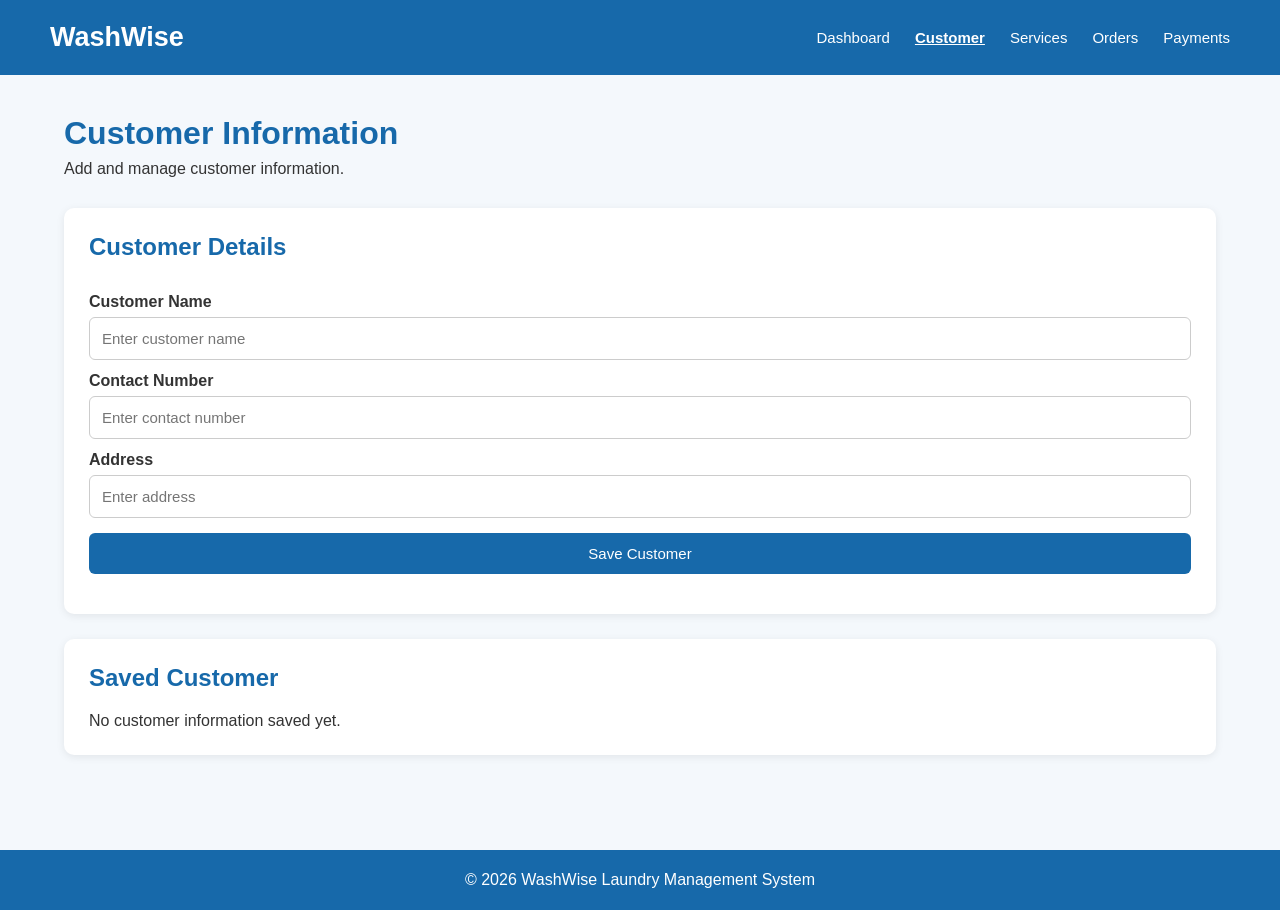
==== customer.html @ fe4c5a8e "Add files via upload" ====
<!DOCTYPE html>
<html lang="en">
<head>
    <meta charset="UTF-8">
    <meta name="viewport" content="width=device-width, initial-scale=1.0">
    <title>WashWise - Customer</title>
    <link rel="stylesheet" href="style.css">
</head>

<body>

<header>
    <div class="logo">WashWise</div>

    <nav>
        <a href="index.html">Dashboard</a>
        <a href="customer.html" class="active">Customer</a>
        <a href="services.html">Services</a>
        <a href="orders.html">Orders</a>
        <a href="payments.html">Payments</a>
    </nav>
</header>


<main class="page">

    <div class="page-header">
        <h1>Customer Information</h1>
        <p>Add and manage customer information.</p>
    </div>


    <div class="content-box">

        <h2>Customer Details</h2>

        <form id="customerForm">

            <label>Customer Name</label>
            <input
                type="text"
                id="customerName"
                placeholder="Enter customer name"
                required
            >


            <label>Contact Number</label>
            <input
                type="text"
                id="contact"
                placeholder="Enter contact number"
                required
            >


            <label>Address</label>
            <input
                type="text"
                id="address"
                placeholder="Enter address"
                required
            >


            <button type="submit">
                Save Customer
            </button>

            <p id="customerMessage"></p>

        </form>

    </div>


    <div class="content-box">

        <h2>Saved Customer</h2>

        <div id="customerDisplay">

            <p>No customer information saved yet.</p>

        </div>

    </div>

</main>


<footer>
    <p>© 2026 WashWise Laundry Management System</p>
</footer>


<script src="script.js"></script>

</body>
</html>
---- style.css ----
* {
    box-sizing: border-box;
    margin: 0;
    padding: 0;
}

body {
    font-family: Arial, sans-serif;
    background: #f4f8fc;
    color: #333;
    min-height: 100vh;
}


/* HEADER */

header {
    height: 75px;
    background: #1769aa;
    color: white;

    display: flex;
    align-items: center;
    justify-content: space-between;

    padding: 0 50px;
}


.logo {
    font-size: 27px;
    font-weight: bold;
}


nav {
    display: flex;
    gap: 25px;
}


nav a {
    color: white;
    text-decoration: none;
    font-size: 15px;
}


nav a:hover,
nav a.active {
    text-decoration: underline;
    font-weight: bold;
}


/* PAGE */

.page {
    width: 90%;
    max-width: 1200px;
    margin: auto;
    padding: 40px 0;
}


.page-header {
    margin-bottom: 30px;
}


.page-header h1 {
    color: #1769aa;
    margin-bottom: 8px;
}


/* DASHBOARD */

.dashboard-cards {
    display: grid;
    grid-template-columns: repeat(4, 1fr);
    gap: 20px;
    margin-bottom: 30px;
}


.dashboard-card {
    background: white;
    padding: 25px;
    border-radius: 10px;

    box-shadow:
        0 2px 8px rgba(0,0,0,0.08);
}


.dashboard-card h3 {
    color: #1769aa;
}


.dashboard-card p {
    font-size: 30px;
    font-weight: bold;
    margin-top: 10px;
}


.dashboard-content {
    display: grid;
    grid-template-columns: 1fr 1fr;
    gap: 20px;
}


.dashboard-box,
.content-box,
.selected-service {
    background: white;
    padding: 25px;
    border-radius: 10px;

    box-shadow:
        0 2px 8px rgba(0,0,0,0.08);

    margin-bottom: 25px;
}


.dashboard-box h2,
.content-box h2,
.selected-service h2 {
    color: #1769aa;
    margin-bottom: 20px;
}


/* QUICK ACTIONS */

.quick-actions {
    display: grid;
    grid-template-columns: 1fr 1fr;
    gap: 12px;
}


.quick-actions a {
    background: #1769aa;
    color: white;
    text-decoration: none;
    text-align: center;

    padding: 15px;
    border-radius: 6px;
}


.quick-actions a:hover {
    background: #0d4f82;
}


/* FLOW */

.flow {
    display: flex;
    align-items: center;
    justify-content: center;
    gap: 10px;
    flex-wrap: wrap;
}


.flow span {
    background: #e7f2fb;
    color: #1769aa;

    padding: 12px 18px;
    border-radius: 6px;
    font-weight: bold;
}


/* FORMS */

form {
    display: flex;
    flex-direction: column;
}


label {
    margin-top: 12px;
    margin-bottom: 6px;
    font-weight: bold;
}


input,
select {
    width: 100%;
    padding: 12px;

    border: 1px solid #ccc;
    border-radius: 6px;

    font-size: 15px;
}


button {
    border: none;
    border-radius: 6px;

    padding: 12px;
    margin-top: 15px;

    background: #1769aa;
    color: white;

    cursor: pointer;
    font-size: 15px;
}


button:hover {
    background: #0d4f82;
}


#customerMessage,
#orderMessage,
#paymentMessage {
    margin-top: 15px;
    font-weight: bold;
}


/* SERVICES */

.service-grid {
    display: grid;
    grid-template-columns: repeat(4, 1fr);
    gap: 20px;
}


.service-card {
    background: white;
    padding: 30px;

    text-align: center;

    border-radius: 10px;

    box-shadow:
        0 2px 8px rgba(0,0,0,0.08);
}


.service-card h2 {
    color: #1769aa;
    margin-bottom: 15px;
}


.price {
    font-size: 22px;
    font-weight: bold;
    margin-bottom: 15px;
}


.selected-service {
    margin-top: 30px;
}


/* TABLE */

table {
    width: 100%;
    border-collapse: collapse;
}


th,
td {
    padding: 12px;
    border: 1px solid #ddd;
    text-align: center;
}


th {
    background: #1769aa;
    color: white;
}


tr:nth-child(even) {
    background: #f7f9fb;
}


/* FOOTER */

footer {
    height: 60px;

    background: #1769aa;
    color: white;

    display: flex;
    align-items: center;
    justify-content: center;

    margin-top: 30px;
}


/* RESPONSIVE */

@media (max-width: 900px) {

    .dashboard-cards {
        grid-template-columns: 1fr 1fr;
    }

    .service-grid {
        grid-template-columns: 1fr 1fr;
    }

    .dashboard-content {
        grid-template-columns: 1fr;
    }

}


@media (max-width: 600px) {

    header {
        height: auto;
        padding: 20px;
        flex-direction: column;
        gap: 15px;
    }

    nav {
        gap: 12px;
        flex-wrap: wrap;
        justify-content: center;
    }

    .dashboard-cards {
        grid-template-columns: 1fr;
    }

    .service-grid {
        grid-template-columns: 1fr;
    }

    .quick-actions {
        grid-template-columns: 1fr;
    }

}

/* ORDER TRACKING */

.order-search {
    display: flex;
    gap: 10px;
    align-items: end;
    margin-bottom: 25px;
}

.order-search label {
    display: block;
    margin: 0;
}

.order-search input {
    flex: 1;
}

.order-search button {
    margin: 0;
}


/* TRACKING INFORMATION */

.tracking-info {
    margin-bottom: 25px;
}

.tracking-info p {
    margin: 6px 0;
}


/* ORDER PROCESS */

.order-process {
    display: flex;
    align-items: center;
    justify-content: space-between;
    gap: 10px;
    margin-top: 25px;
}

.process-step {
    text-align: center;
    flex: 1;
}

.process-circle {
    width: 45px;
    height: 45px;

    margin: auto;
    margin-bottom: 10px;

    border-radius: 50%;

    display: flex;
    align-items: center;
    justify-content: center;

    background: #dceaf5;
    color: #1769aa;

    font-weight: bold;
}

.process-step.active .process-circle {
    background: #1769aa;
    color: white;
}

.process-step.completed .process-circle {
    background: #2e8b57;
    color: white;
}

.process-line {
    height: 3px;
    flex: 1;
    background: #dceaf5;
}

.process-line.completed {
    background: #2e8b57;
}

.tracking-status {
    text-align: center;
    margin-top: 20px;
    font-weight: bold;
    color: #1769aa;
}

.tracking-placeholder {
    text-align: center;
    padding: 25px;
    color: #777;
}
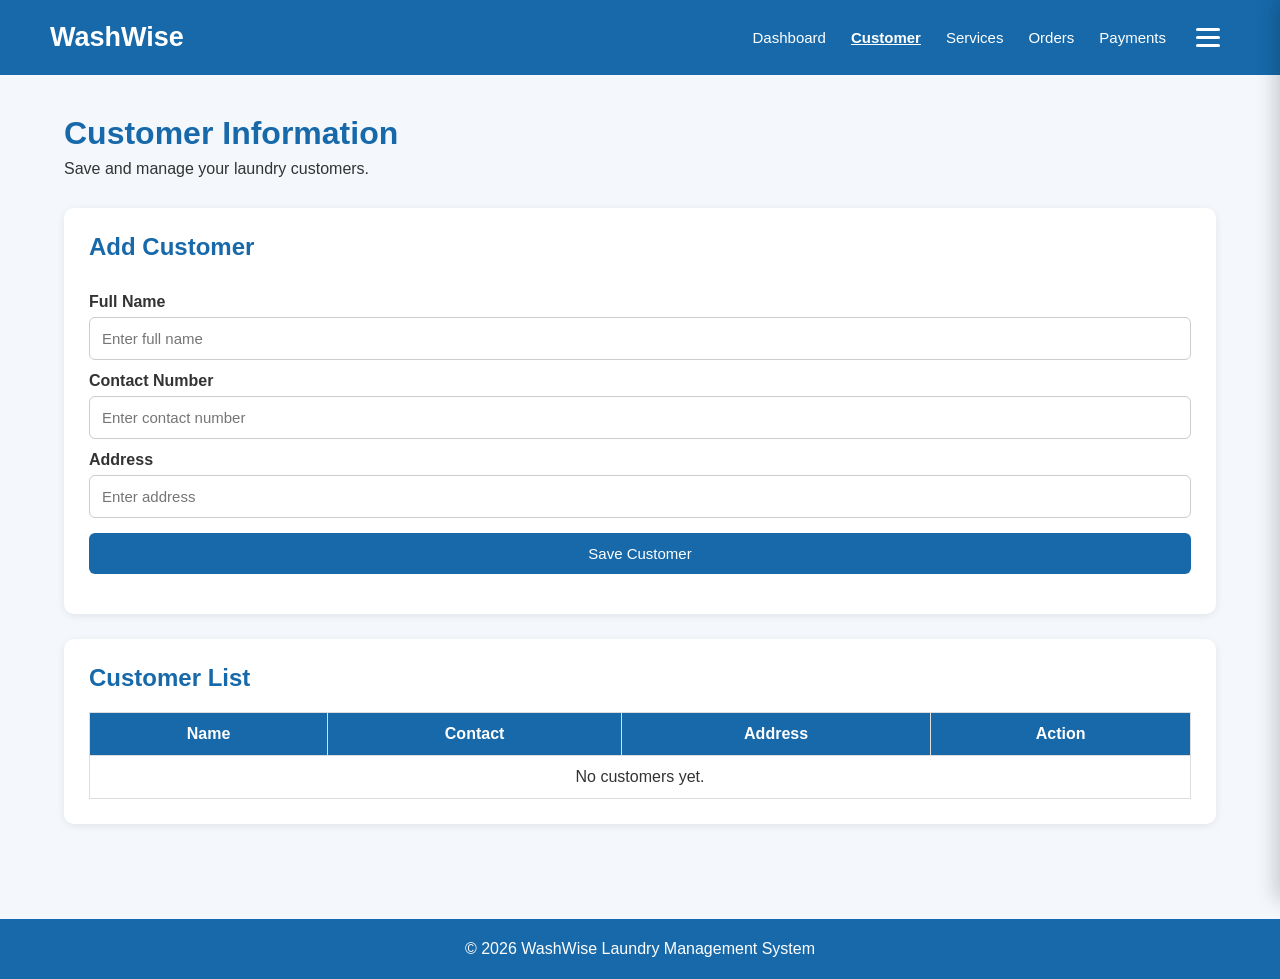
==== commit 8785b36f: "Initial commit" ====
--- a/customer.html
+++ b/customer.html
@@ -1,100 +1,101 @@
-<!DOCTYPE html>
-<html lang="en">
-<head>
-    <meta charset="UTF-8">
-    <meta name="viewport" content="width=device-width, initial-scale=1.0">
-    <title>WashWise - Customer</title>
-    <link rel="stylesheet" href="style.css">
-</head>
-
-<body>
-
-<header>
-    <div class="logo">WashWise</div>
-
-    <nav>
-        <a href="index.html">Dashboard</a>
-        <a href="customer.html" class="active">Customer</a>
-        <a href="services.html">Services</a>
-        <a href="orders.html">Orders</a>
-        <a href="payments.html">Payments</a>
-    </nav>
-</header>
-
-
-<main class="page">
-
-    <div class="page-header">
-        <h1>Customer Information</h1>
-        <p>Add and manage customer information.</p>
-    </div>
-
-
-    <div class="content-box">
-
-        <h2>Customer Details</h2>
-
-        <form id="customerForm">
-
-            <label>Customer Name</label>
-            <input
-                type="text"
-                id="customerName"
-                placeholder="Enter customer name"
-                required
-            >
-
-
-            <label>Contact Number</label>
-            <input
-                type="text"
-                id="contact"
-                placeholder="Enter contact number"
-                required
-            >
-
-
-            <label>Address</label>
-            <input
-                type="text"
-                id="address"
-                placeholder="Enter address"
-                required
-            >
-
-
-            <button type="submit">
-                Save Customer
-            </button>
-
-            <p id="customerMessage"></p>
-
-        </form>
-
-    </div>
-
-
-    <div class="content-box">
-
-        <h2>Saved Customer</h2>
-
-        <div id="customerDisplay">
-
-            <p>No customer information saved yet.</p>
-
-        </div>
-
-    </div>
-
-</main>
-
-
-<footer>
-    <p>© 2026 WashWise Laundry Management System</p>
-</footer>
-
-
-<script src="script.js"></script>
-
-</body>
+<!DOCTYPE html>
+<html lang="en">
+<head>
+    <meta charset="UTF-8">
+    <meta name="viewport" content="width=device-width, initial-scale=1.0">
+    <title>WashWise - Customer</title>
+    <link rel="stylesheet" href="style.css">
+</head>
+
+<body>
+
+<header>
+    <div class="logo">WashWise</div>
+
+    <nav>
+        <a href="index.html">Dashboard</a>
+        <a href="customer.html" class="active">Customer</a>
+        <a href="services.html">Services</a>
+        <a href="orders.html">Orders</a>
+        <a href="payments.html">Payments</a>
+    </nav>
+
+    <button class="hamburger" id="hamburgerBtn" aria-label="Open quick actions" aria-expanded="false">
+        <span></span><span></span><span></span>
+    </button>
+</header>
+
+
+<main class="page">
+
+    <div class="page-header">
+        <h1>Customer Information</h1>
+        <p>Save and manage your laundry customers.</p>
+    </div>
+
+    <div class="content-box">
+        <h2>Add Customer</h2>
+
+        <form>
+            <label for="custName">Full Name</label>
+            <input type="text" id="custName" placeholder="Enter full name">
+
+            <label for="custContact">Contact Number</label>
+            <input type="text" id="custContact" placeholder="Enter contact number">
+
+            <label for="custAddress">Address</label>
+            <input type="text" id="custAddress" placeholder="Enter address">
+
+            <button type="button" id="customerBtn">Save Customer</button>
+        </form>
+
+        <p id="customerMessage"></p>
+    </div>
+
+    <div class="content-box">
+        <h2>Customer List</h2>
+
+        <div class="table-wrap">
+            <table>
+                <thead>
+                    <tr>
+                        <th>Name</th>
+                        <th>Contact</th>
+                        <th>Address</th>
+                        <th>Action</th>
+                    </tr>
+                </thead>
+                <tbody id="customerTable"></tbody>
+            </table>
+        </div>
+    </div>
+
+</main>
+
+
+<footer>
+    <p>© 2026 WashWise Laundry Management System</p>
+</footer>
+
+
+<!-- Quick Actions drawer -->
+<div class="overlay" id="overlay"></div>
+
+<aside class="drawer" id="drawer" aria-hidden="true">
+    <div class="drawer-header">
+        <h2>Quick Actions</h2>
+        <button class="close-btn" id="closeBtn" aria-label="Close menu">&times;</button>
+    </div>
+
+    <div class="quick-actions">
+        <a href="customer.html">Customer Information</a>
+        <a href="services.html">View Services</a>
+        <a href="orders.html">Manage Orders</a>
+        <a href="payments.html">Manage Payments</a>
+    </div>
+</aside>
+
+<script src="script.js"></script>
+
+</body>
 </html>
--- a/style.css
+++ b/style.css
@@ -1,469 +1,539 @@
-* {
-    box-sizing: border-box;
-    margin: 0;
-    padding: 0;
-}
-
-body {
-    font-family: Arial, sans-serif;
-    background: #f4f8fc;
-    color: #333;
-    min-height: 100vh;
-}
-
-
-/* HEADER */
-
-header {
-    height: 75px;
-    background: #1769aa;
-    color: white;
-
-    display: flex;
-    align-items: center;
-    justify-content: space-between;
-
-    padding: 0 50px;
-}
-
-
-.logo {
-    font-size: 27px;
-    font-weight: bold;
-}
-
-
-nav {
-    display: flex;
-    gap: 25px;
-}
-
-
-nav a {
-    color: white;
-    text-decoration: none;
-    font-size: 15px;
-}
-
-
-nav a:hover,
-nav a.active {
-    text-decoration: underline;
-    font-weight: bold;
-}
-
-
-/* PAGE */
-
-.page {
-    width: 90%;
-    max-width: 1200px;
-    margin: auto;
-    padding: 40px 0;
-}
-
-
-.page-header {
-    margin-bottom: 30px;
-}
-
-
-.page-header h1 {
-    color: #1769aa;
-    margin-bottom: 8px;
-}
-
-
-/* DASHBOARD */
-
-.dashboard-cards {
-    display: grid;
-    grid-template-columns: repeat(4, 1fr);
-    gap: 20px;
-    margin-bottom: 30px;
-}
-
-
-.dashboard-card {
-    background: white;
-    padding: 25px;
-    border-radius: 10px;
-
-    box-shadow:
-        0 2px 8px rgba(0,0,0,0.08);
-}
-
-
-.dashboard-card h3 {
-    color: #1769aa;
-}
-
-
-.dashboard-card p {
-    font-size: 30px;
-    font-weight: bold;
-    margin-top: 10px;
-}
-
-
-.dashboard-content {
-    display: grid;
-    grid-template-columns: 1fr 1fr;
-    gap: 20px;
-}
-
-
-.dashboard-box,
-.content-box,
-.selected-service {
-    background: white;
-    padding: 25px;
-    border-radius: 10px;
-
-    box-shadow:
-        0 2px 8px rgba(0,0,0,0.08);
-
-    margin-bottom: 25px;
-}
-
-
-.dashboard-box h2,
-.content-box h2,
-.selected-service h2 {
-    color: #1769aa;
-    margin-bottom: 20px;
-}
-
-
-/* QUICK ACTIONS */
-
-.quick-actions {
-    display: grid;
-    grid-template-columns: 1fr 1fr;
-    gap: 12px;
-}
-
-
-.quick-actions a {
-    background: #1769aa;
-    color: white;
-    text-decoration: none;
-    text-align: center;
-
-    padding: 15px;
-    border-radius: 6px;
-}
-
-
-.quick-actions a:hover {
-    background: #0d4f82;
-}
-
-
-/* FLOW */
-
-.flow {
-    display: flex;
-    align-items: center;
-    justify-content: center;
-    gap: 10px;
-    flex-wrap: wrap;
-}
-
-
-.flow span {
-    background: #e7f2fb;
-    color: #1769aa;
-
-    padding: 12px 18px;
-    border-radius: 6px;
-    font-weight: bold;
-}
-
-
-/* FORMS */
-
-form {
-    display: flex;
-    flex-direction: column;
-}
-
-
-label {
-    margin-top: 12px;
-    margin-bottom: 6px;
-    font-weight: bold;
-}
-
-
-input,
-select {
-    width: 100%;
-    padding: 12px;
-
-    border: 1px solid #ccc;
-    border-radius: 6px;
-
-    font-size: 15px;
-}
-
-
-button {
-    border: none;
-    border-radius: 6px;
-
-    padding: 12px;
-    margin-top: 15px;
-
-    background: #1769aa;
-    color: white;
-
-    cursor: pointer;
-    font-size: 15px;
-}
-
-
-button:hover {
-    background: #0d4f82;
-}
-
-
-#customerMessage,
-#orderMessage,
-#paymentMessage {
-    margin-top: 15px;
-    font-weight: bold;
-}
-
-
-/* SERVICES */
-
-.service-grid {
-    display: grid;
-    grid-template-columns: repeat(4, 1fr);
-    gap: 20px;
-}
-
-
-.service-card {
-    background: white;
-    padding: 30px;
-
-    text-align: center;
-
-    border-radius: 10px;
-
-    box-shadow:
-        0 2px 8px rgba(0,0,0,0.08);
-}
-
-
-.service-card h2 {
-    color: #1769aa;
-    margin-bottom: 15px;
-}
-
-
-.price {
-    font-size: 22px;
-    font-weight: bold;
-    margin-bottom: 15px;
-}
-
-
-.selected-service {
-    margin-top: 30px;
-}
-
-
-/* TABLE */
-
-table {
-    width: 100%;
-    border-collapse: collapse;
-}
-
-
-th,
-td {
-    padding: 12px;
-    border: 1px solid #ddd;
-    text-align: center;
-}
-
-
-th {
-    background: #1769aa;
-    color: white;
-}
-
-
-tr:nth-child(even) {
-    background: #f7f9fb;
-}
-
-
-/* FOOTER */
-
-footer {
-    height: 60px;
-
-    background: #1769aa;
-    color: white;
-
-    display: flex;
-    align-items: center;
-    justify-content: center;
-
-    margin-top: 30px;
-}
-
-
-/* RESPONSIVE */
-
-@media (max-width: 900px) {
-
-    .dashboard-cards {
-        grid-template-columns: 1fr 1fr;
-    }
-
-    .service-grid {
-        grid-template-columns: 1fr 1fr;
-    }
-
-    .dashboard-content {
-        grid-template-columns: 1fr;
-    }
-
-}
-
-
-@media (max-width: 600px) {
-
-    header {
-        height: auto;
-        padding: 20px;
-        flex-direction: column;
-        gap: 15px;
-    }
-
-    nav {
-        gap: 12px;
-        flex-wrap: wrap;
-        justify-content: center;
-    }
-
-    .dashboard-cards {
-        grid-template-columns: 1fr;
-    }
-
-    .service-grid {
-        grid-template-columns: 1fr;
-    }
-
-    .quick-actions {
-        grid-template-columns: 1fr;
-    }
-
-}
-
-/* ORDER TRACKING */
-
-.order-search {
-    display: flex;
-    gap: 10px;
-    align-items: end;
-    margin-bottom: 25px;
-}
-
-.order-search label {
-    display: block;
-    margin: 0;
-}
-
-.order-search input {
-    flex: 1;
-}
-
-.order-search button {
-    margin: 0;
-}
-
-
-/* TRACKING INFORMATION */
-
-.tracking-info {
-    margin-bottom: 25px;
-}
-
-.tracking-info p {
-    margin: 6px 0;
-}
-
-
-/* ORDER PROCESS */
-
-.order-process {
-    display: flex;
-    align-items: center;
-    justify-content: space-between;
-    gap: 10px;
-    margin-top: 25px;
-}
-
-.process-step {
-    text-align: center;
-    flex: 1;
-}
-
-.process-circle {
-    width: 45px;
-    height: 45px;
-
-    margin: auto;
-    margin-bottom: 10px;
-
-    border-radius: 50%;
-
-    display: flex;
-    align-items: center;
-    justify-content: center;
-
-    background: #dceaf5;
-    color: #1769aa;
-
-    font-weight: bold;
-}
-
-.process-step.active .process-circle {
-    background: #1769aa;
-    color: white;
-}
-
-.process-step.completed .process-circle {
-    background: #2e8b57;
-    color: white;
-}
-
-.process-line {
-    height: 3px;
-    flex: 1;
-    background: #dceaf5;
-}
-
-.process-line.completed {
-    background: #2e8b57;
-}
-
-.tracking-status {
-    text-align: center;
-    margin-top: 20px;
-    font-weight: bold;
-    color: #1769aa;
-}
-
-.tracking-placeholder {
-    text-align: center;
-    padding: 25px;
-    color: #777;
+* {
+    box-sizing: border-box;
+    margin: 0;
+    padding: 0;
+}
+
+body {
+    font-family: Arial, sans-serif;
+    background: #f4f8fc;
+    color: #333;
+    min-height: 100vh;
+}
+
+
+/* HEADER */
+
+header {
+    height: 75px;
+    background: #1769aa;
+    color: white;
+    display: flex;
+    align-items: center;
+    padding: 0 50px;
+}
+
+.logo {
+    font-size: 27px;
+    font-weight: bold;
+}
+
+nav {
+    display: flex;
+    gap: 25px;
+    margin-left: auto;
+}
+
+nav a {
+    color: white;
+    text-decoration: none;
+    font-size: 15px;
+}
+
+nav a:hover,
+nav a.active {
+    text-decoration: underline;
+    font-weight: bold;
+}
+
+
+/* PAGE */
+
+.page {
+    width: 90%;
+    max-width: 1200px;
+    margin: auto;
+    padding: 40px 0;
+}
+
+.page-header {
+    margin-bottom: 30px;
+}
+
+.page-header h1 {
+    color: #1769aa;
+    margin-bottom: 8px;
+}
+
+
+/* DASHBOARD */
+
+.dashboard-cards {
+    display: grid;
+    grid-template-columns: repeat(4, 1fr);
+    gap: 20px;
+    margin-bottom: 30px;
+}
+
+.dashboard-card {
+    background: white;
+    padding: 25px;
+    border-radius: 10px;
+    box-shadow: 0 2px 8px rgba(0,0,0,0.08);
+}
+
+.dashboard-card h3 {
+    color: #1769aa;
+}
+
+.dashboard-card p {
+    font-size: 30px;
+    font-weight: bold;
+    margin-top: 10px;
+}
+
+.dashboard-box,
+.content-box,
+.selected-service {
+    background: white;
+    padding: 25px;
+    border-radius: 10px;
+    box-shadow: 0 2px 8px rgba(0,0,0,0.08);
+    margin-bottom: 25px;
+}
+
+.dashboard-box h2,
+.content-box h2,
+.selected-service h2 {
+    color: #1769aa;
+    margin-bottom: 20px;
+}
+
+
+/* FORMS */
+
+form {
+    display: flex;
+    flex-direction: column;
+}
+
+label {
+    margin-top: 12px;
+    margin-bottom: 6px;
+    font-weight: bold;
+}
+
+input,
+select {
+    width: 100%;
+    padding: 12px;
+    border: 1px solid #ccc;
+    border-radius: 6px;
+    font-size: 15px;
+}
+
+button {
+    border: none;
+    border-radius: 6px;
+    padding: 12px;
+    margin-top: 15px;
+    background: #1769aa;
+    color: white;
+    cursor: pointer;
+    font-size: 15px;
+}
+
+button:hover {
+    background: #0d4f82;
+}
+
+#customerMessage,
+#orderMessage,
+#paymentMessage,
+#loginMessage {
+    margin-top: 15px;
+    font-weight: bold;
+}
+
+
+/* SERVICES */
+
+.service-grid {
+    display: grid;
+    grid-template-columns: repeat(4, 1fr);
+    gap: 20px;
+}
+
+.service-card {
+    background: white;
+    padding: 30px;
+    text-align: center;
+    border-radius: 10px;
+    box-shadow: 0 2px 8px rgba(0,0,0,0.08);
+}
+
+.service-card h2 {
+    color: #1769aa;
+    margin-bottom: 15px;
+}
+
+.price {
+    font-size: 22px;
+    font-weight: bold;
+    margin-bottom: 15px;
+}
+
+.selected-service {
+    margin-top: 30px;
+}
+
+.selected-service a {
+    color: #1769aa;
+    font-weight: bold;
+}
+
+
+/* TABLE */
+
+.table-wrap {
+    overflow-x: auto;
+}
+
+table {
+    width: 100%;
+    border-collapse: collapse;
+}
+
+th,
+td {
+    padding: 12px;
+    border: 1px solid #ddd;
+    text-align: center;
+}
+
+th {
+    background: #1769aa;
+    color: white;
+}
+
+tr:nth-child(even) {
+    background: #f7f9fb;
+}
+
+/* buttons sa loob ng table */
+td button {
+    margin: 2px;
+    padding: 8px 12px;
+    font-size: 13px;
+}
+
+.delete-btn {
+    background: #c0392b;
+}
+
+.delete-btn:hover {
+    background: #962d22;
+}
+
+
+/* NOTIFICATIONS */
+
+.notification {
+    padding: 12px 15px;
+    margin-bottom: 10px;
+    background: #e7f2fb;
+    border-left: 4px solid #1769aa;
+    border-radius: 6px;
+}
+
+.notification p {
+    margin: 4px 0;
+}
+
+.notification small {
+    color: #777;
+}
+
+
+/* FOOTER */
+
+footer {
+    height: 60px;
+    background: #1769aa;
+    color: white;
+    display: flex;
+    align-items: center;
+    justify-content: center;
+    margin-top: 30px;
+}
+
+
+/* ORDER TRACKING */
+
+.tracking-info {
+    margin-bottom: 25px;
+}
+
+.tracking-info p {
+    margin: 6px 0;
+}
+
+.order-process {
+    display: flex;
+    align-items: center;
+    justify-content: space-between;
+    gap: 10px;
+    margin-top: 25px;
+}
+
+.process-step {
+    text-align: center;
+    flex: 1;
+}
+
+.process-circle {
+    width: 45px;
+    height: 45px;
+    margin: 0 auto 10px;
+    border-radius: 50%;
+    display: flex;
+    align-items: center;
+    justify-content: center;
+    background: #dceaf5;
+    color: #1769aa;
+    font-weight: bold;
+}
+
+.process-step.active .process-circle {
+    background: #1769aa;
+    color: white;
+}
+
+.process-step.completed .process-circle {
+    background: #2e8b57;
+    color: white;
+}
+
+.process-line {
+    height: 3px;
+    flex: 1;
+    background: #dceaf5;
+}
+
+.process-line.completed {
+    background: #2e8b57;
+}
+
+.tracking-status {
+    text-align: center;
+    margin-top: 20px;
+    font-weight: bold;
+    color: #1769aa;
+}
+
+.tracking-placeholder {
+    text-align: center;
+    padding: 25px;
+    color: #777;
+}
+
+
+/* LOGIN */
+
+.login-page {
+    display: flex;
+    align-items: center;
+    justify-content: center;
+    padding: 20px;
+}
+
+.login-box {
+    width: 100%;
+    max-width: 380px;
+    padding: 35px;
+    background: white;
+    border-radius: 10px;
+    box-shadow: 0 2px 8px rgba(0,0,0,0.08);
+}
+
+.login-box h1 {
+    color: #1769aa;
+    margin-bottom: 6px;
+}
+
+.login-box > p {
+    margin-bottom: 15px;
+}
+
+
+/* HAMBURGER */
+
+.hamburger {
+    display: flex;
+    flex-direction: column;
+    justify-content: center;
+    gap: 5px;
+    width: 44px;
+    height: 44px;
+    padding: 10px;
+    margin: 0 0 0 20px;
+    background: transparent;
+}
+
+.hamburger:hover {
+    background: rgba(255,255,255,0.15);
+}
+
+.hamburger span {
+    display: block;
+    height: 3px;
+    width: 100%;
+    background: white;
+    border-radius: 2px;
+    transition: transform 0.3s, opacity 0.3s;
+}
+
+/* nagiging X kapag open */
+.hamburger.open span:nth-child(1) { transform: translateY(8px) rotate(45deg); }
+.hamburger.open span:nth-child(2) { opacity: 0; }
+.hamburger.open span:nth-child(3) { transform: translateY(-8px) rotate(-45deg); }
+
+
+/* OVERLAY + DRAWER */
+
+.overlay {
+    position: fixed;
+    inset: 0;
+    background: rgba(0,0,0,0.45);
+    opacity: 0;
+    visibility: hidden;
+    transition: opacity 0.3s;
+    z-index: 998;
+}
+
+.overlay.show {
+    opacity: 1;
+    visibility: visible;
+}
+
+.drawer {
+    position: fixed;
+    top: 0;
+    right: 0;
+    width: 340px;
+    max-width: 85%;
+    height: 100%;
+    padding: 24px;
+    background: white;
+    box-shadow: -4px 0 20px rgba(0,0,0,0.2);
+    transform: translateX(100%);
+    transition: transform 0.3s ease;
+    z-index: 999;
+    overflow-y: auto;
+}
+
+.drawer.open {
+    transform: translateX(0);
+}
+
+.drawer-header {
+    display: flex;
+    justify-content: space-between;
+    align-items: center;
+    margin-bottom: 24px;
+}
+
+.drawer-header h2 {
+    color: #1769aa;
+}
+
+.close-btn {
+    margin: 0;
+    padding: 0 6px;
+    background: none;
+    color: #333;
+    font-size: 32px;
+    line-height: 1;
+}
+
+.close-btn:hover {
+    background: none;
+    color: #1769aa;
+}
+
+
+/* QUICK ACTIONS (nasa loob ng drawer) */
+
+.quick-actions {
+    display: flex;
+    flex-direction: column;
+    gap: 12px;
+}
+
+.quick-actions a {
+    background: #1769aa;
+    color: white;
+    text-decoration: none;
+    text-align: center;
+    padding: 15px;
+    border-radius: 6px;
+}
+
+.quick-actions a:hover {
+    background: #0d4f82;
+}
+
+#logoutBtn {
+    background: #c0392b;
+}
+
+#logoutBtn:hover {
+    background: #962d22;
+}
+
+
+/* RESPONSIVE */
+
+@media (max-width: 900px) {
+    .dashboard-cards,
+    .service-grid {
+        grid-template-columns: 1fr 1fr;
+    }
+}
+
+@media (max-width: 600px) {
+    header {
+        height: auto;
+        padding: 15px 20px;
+        flex-wrap: wrap;
+    }
+
+    /* logo at hamburger sa taas, nav sa baba */
+    .hamburger {
+        margin-left: auto;
+    }
+
+    nav {
+        order: 3;
+        width: 100%;
+        margin: 10px 0 0;
+        gap: 12px;
+        flex-wrap: wrap;
+        justify-content: center;
+    }
+
+    .dashboard-cards,
+    .service-grid {
+        grid-template-columns: 1fr;
+    }
+
+    .order-process {
+        flex-direction: column;
+    }
+
+    .process-line {
+        width: 3px;
+        height: 20px;
+        flex: none;
+    }
 }
